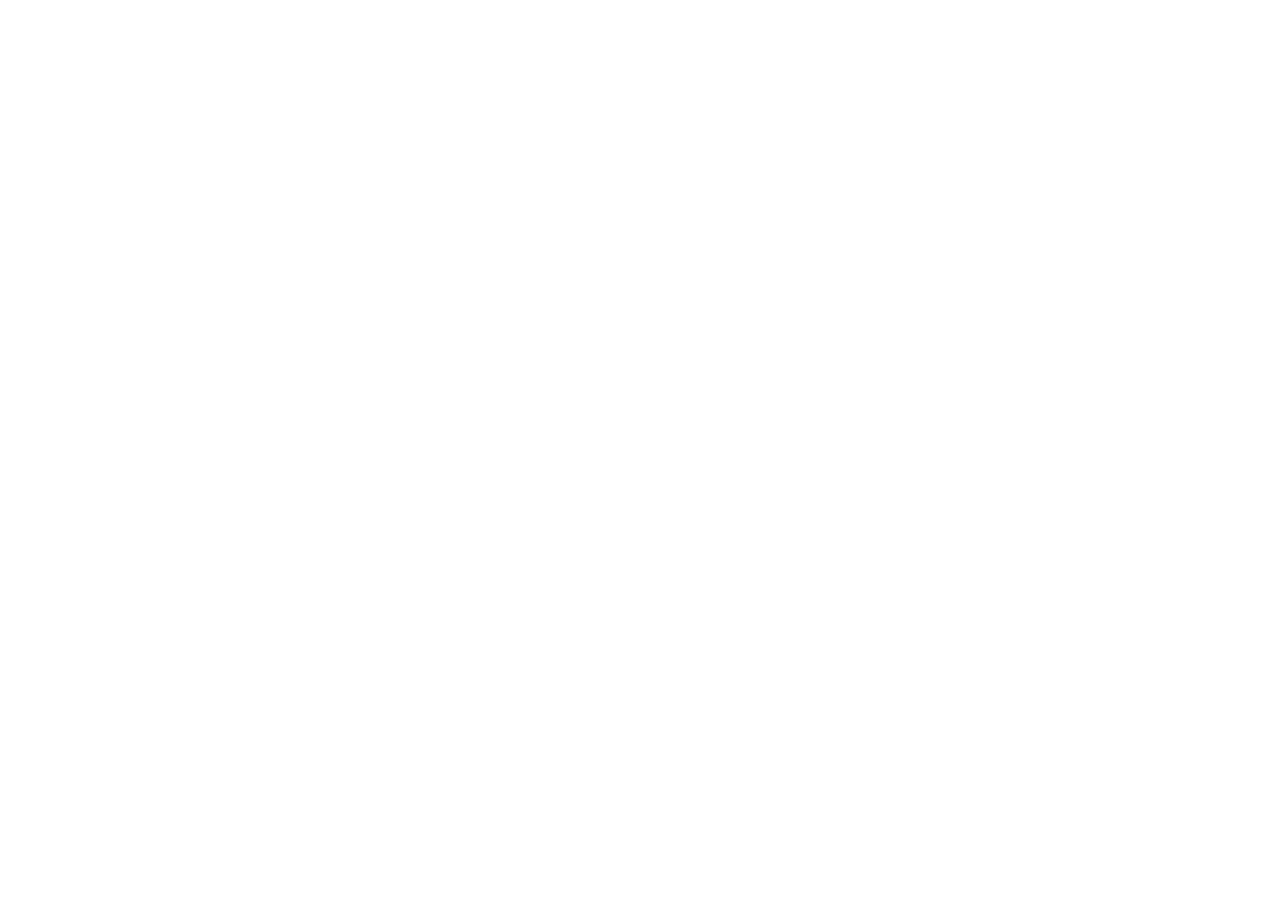
==== index.html @ 0087d900 "let's-start" ====
<!DOCTYPE html>
<html lang="en">
<head>
    <meta charset="UTF-8">
    <meta name="viewport" content="width=device-width, initial-scale=1.0">
    <link rel="stylesheet" href="style.css">
    <title>Hemant Sah</title>
</head>
<body>
    
    <script src="script.js"></script>
</body>
</html>
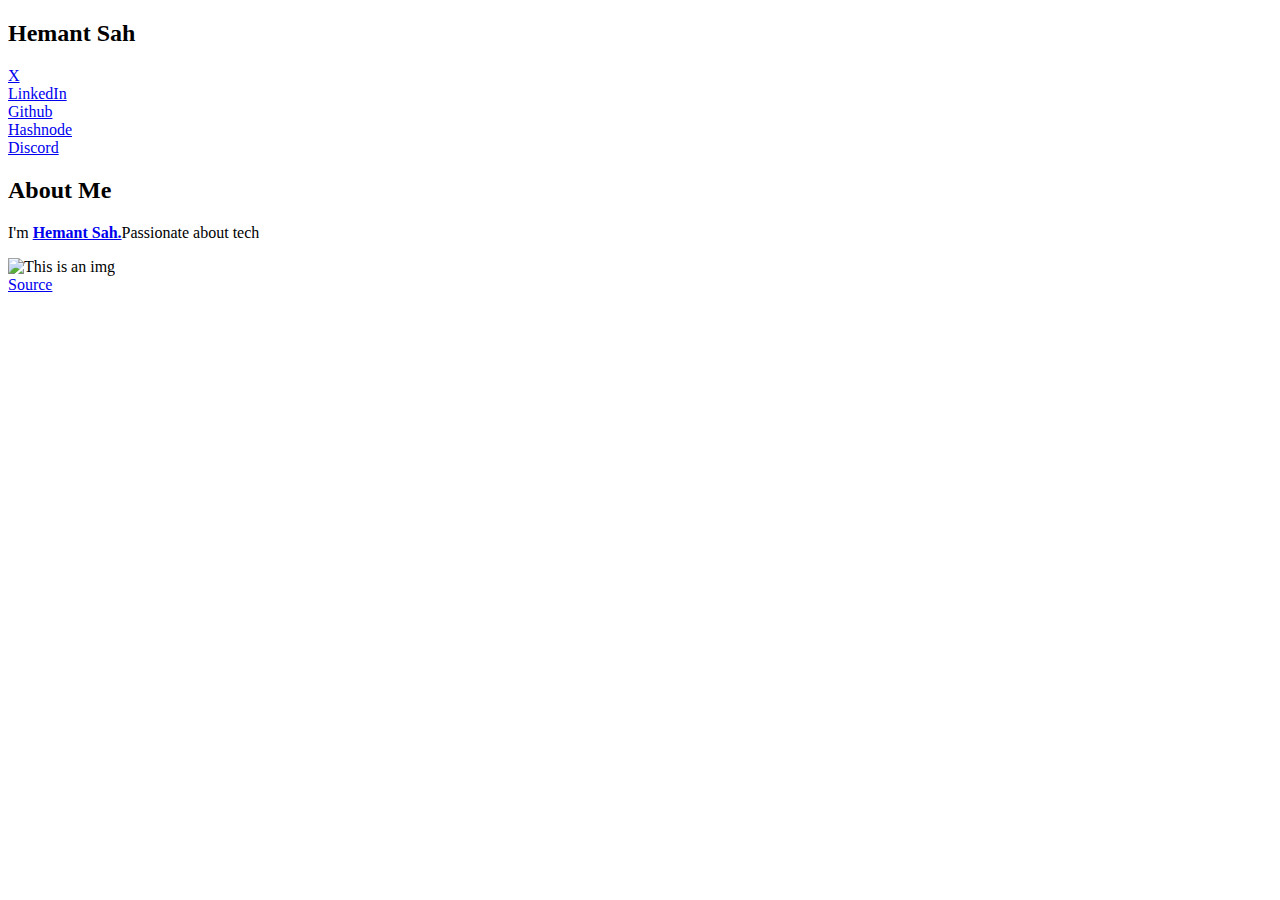
==== commit 969d26d7: "skeleton-set" ====
--- a/index.html
+++ b/index.html
@@ -7,7 +7,36 @@
     <title>Hemant Sah</title>
 </head>
 <body>
-    
+    <div class="container">
+
+        <header class="header">
+            <h2>Hemant Sah</h2>
+            <div class="socials">
+                <li><a href="https://x.com/hemantsah2912" target="_blank">X</a></li>
+                <li><a href="https://www.linkedin.com/in/hemantsah2912/" target="_blank">LinkedIn</a></li>
+                <li><a href="https://github.com/sahemant12" target="_blank">Github</a></li>
+                <li><a href="https://hashnode.com/@hemantsah2912" target="_blank">Hashnode</a></li>
+                <li><a href="https://discord.com/users/927259926433259560" target="_blank">Discord</a></li>               
+            </div>
+        </header>
+
+        <main class="about-me">
+            <h2>About Me</h2>
+            <p>I'm <strong><a href="https://x.com/hemantsah2912" target="_blank">Hemant Sah.</a></li></strong>Passionate about tech</p>
+            <img src="" alt="This is an img">
+        </main>
+
+        <section class="technical-contributions"></section>
+
+        <footer class="footer">
+            <div class="blogs"></div>
+            <div class="projects"></div>
+            <div class="source">
+                <li><a href="https://github.com/sahemant12/Portfolio-simple" target="_blank">Source</a></li>
+            </div>
+        </footer>
+
+    </div>
     <script src="script.js"></script>
 </body>
 </html>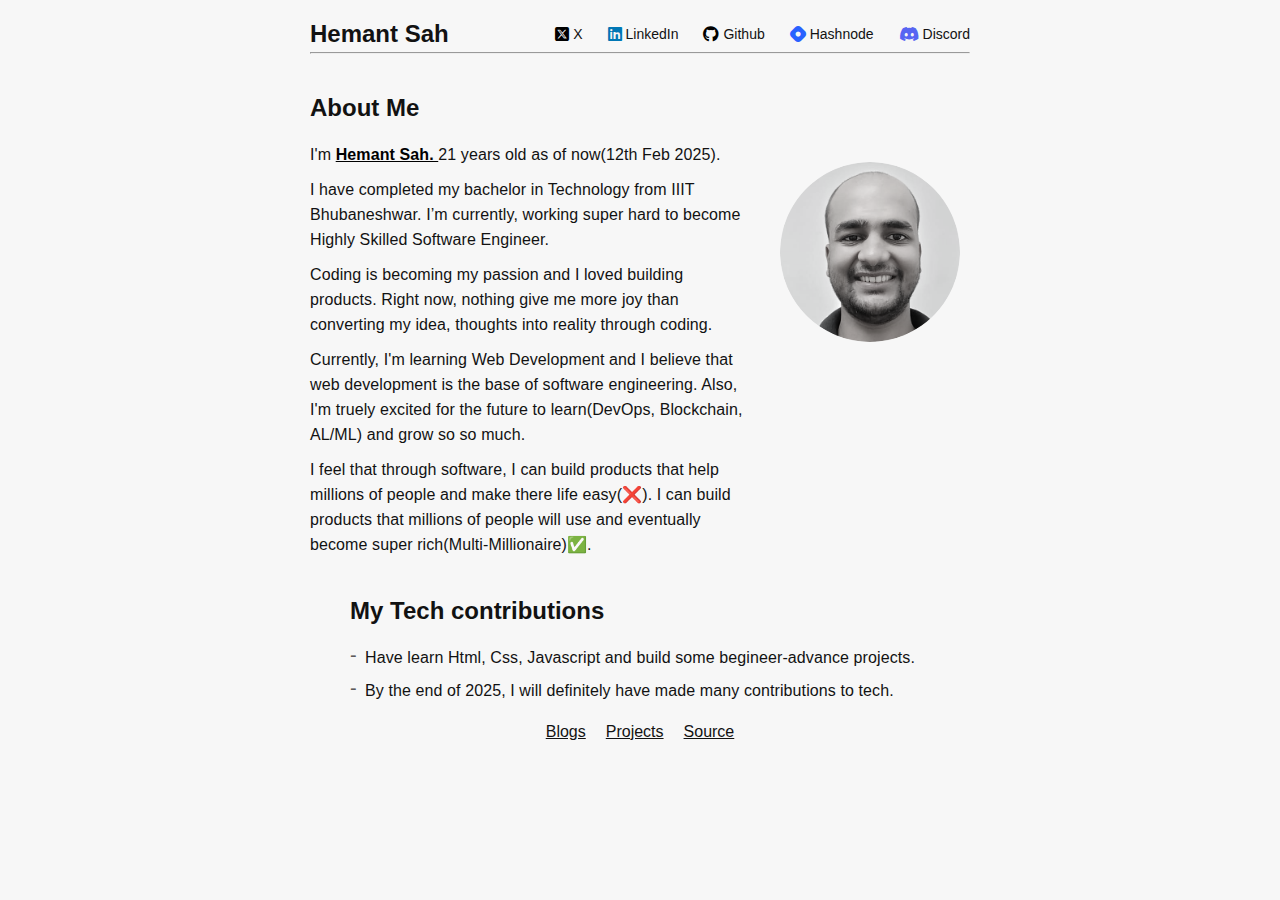
==== commit e30f6e8d: "maxm-part-build" ====
--- a/index.html
+++ b/index.html
@@ -4,38 +4,61 @@
     <meta charset="UTF-8">
     <meta name="viewport" content="width=device-width, initial-scale=1.0">
     <link rel="stylesheet" href="style.css">
+    <link rel="stylesheet" href="media-queries.css">
+    <link rel="stylesheet" href="https://cdnjs.cloudflare.com/ajax/libs/font-awesome/6.7.2/css/all.min.css" integrity="sha512-Evv84Mr4kqVGRNSgIGL/F/aIDqQb7xQ2vcrdIwxfjThSH8CSR7PBEakCr51Ck+w+/U6swU2Im1vVX0SVk9ABhg==" crossorigin="anonymous" referrerpolicy="no-referrer" />
     <title>Hemant Sah</title>
 </head>
 <body>
-    <div class="container">
+    <div class="hemant-sah container">
 
         <header class="header">
-            <h2>Hemant Sah</h2>
-            <div class="socials">
-                <li><a href="https://x.com/hemantsah2912" target="_blank">X</a></li>
-                <li><a href="https://www.linkedin.com/in/hemantsah2912/" target="_blank">LinkedIn</a></li>
-                <li><a href="https://github.com/sahemant12" target="_blank">Github</a></li>
-                <li><a href="https://hashnode.com/@hemantsah2912" target="_blank">Hashnode</a></li>
-                <li><a href="https://discord.com/users/927259926433259560" target="_blank">Discord</a></li>               
+            <h2><a href="https://x.com/hemantsah2912" target="_blank">Hemant Sah</h2>
+            <div class="socials">               
+                <a href="https://x.com/hemantsah2912" target="_blank"><li class="social-list"><i class="fa-brands fa-square-x-twitter" style="color: #000000;"></i><span>X</span></li></a>
+                <a href="https://www.linkedin.com/in/hemantsah2912" target="_blank"><li class="social-list"><i class="fa-brands fa-linkedin" style="color: #0077B5;"></i><span>LinkedIn</span></li></a>
+                <a href="https://github.com/sahemant12" target="_blank"><li class="social-list"><i class="fa-brands fa-github" style="color: #000000;"></i><span>Github</span></li></a>
+                <a href="https://hashnode.com/@hemantsah2912" target="_blank"><li class="social-list"><i class="fa-brands fa-hashnode" style="color: #2962FF;"></i><span>Hashnode</span></li></a>
+                <a href="https://discord.com/users/927259926433259560" target="_blank"><li class="social-list"><i class="fa-brands fa-discord" style="color: #5865F2;"></i><span>Discord</span></li></a>
             </div>
         </header>
+        <hr>
 
         <main class="about-me">
             <h2>About Me</h2>
-            <p>I'm <strong><a href="https://x.com/hemantsah2912" target="_blank">Hemant Sah.</a></li></strong>Passionate about tech</p>
-            <img src="" alt="This is an img">
+            <div class="about-me-details">
+                    <div class="about-me-img">
+                        <img src="./images/me5.png" alt="This is an img" id="me-img">
+                    </div>
+                    <div class="about-me-para">
+                        <p>I'm <strong><a href="https://x.com/hemantsah2912" target="_blank" id="myself">Hemant Sah. </a></li></strong> 21 years old as of now(12th Feb 2025).</p>
+                        <p>I have completed my bachelor in Technology from IIIT Bhubaneshwar. I’m currently, working super hard to become Highly Skilled Software Engineer.</p>
+                        <p>Coding is becoming my passion and I loved building products. Right now, nothing give me more joy than converting my idea, thoughts into reality through coding.</p>
+                        <p>Currently, I'm learning Web Development and I believe that web development is the base of software engineering. Also, I'm truely excited for the future to learn(DevOps, Blockchain, AL/ML) and grow so so much.</p>
+                        <p>I feel that through software, I can build products that help millions of people and make there life easy(❌). I can build products that millions of people will use and eventually become super rich(Multi-Millionaire)✅.</p>
+
+                    </div>                    
+                </div>                                   
         </main>
 
-        <section class="technical-contributions"></section>
+        <section class="technical-contributions">
+            <h2>My Tech contributions</h2>
+            <div class="tech-contri-list">
+                <p>Have learn Html, Css, Javascript and build some begineer-advance projects. </p>
+                <p>By the end of 2025, I will definitely have made many contributions to tech.</p>
+            </div>
+        </section>
 
         <footer class="footer">
-            <div class="blogs"></div>
-            <div class="projects"></div>
+            <div class="blogs">
+                <a href="./blogs.html" target="_blank"><span>Blogs</span></a>
+            </div>
+            <div class="projects">
+                <a href="./projects.html" target="_blank"><span>Projects</span></a>
+            </div>
             <div class="source">
-                <li><a href="https://github.com/sahemant12/Portfolio-simple" target="_blank">Source</a></li>
+                <a href="https://github.com/sahemant12/Portfolio-simple" target="_blank"><span>Source</span></a>
             </div>
         </footer>
-
     </div>
     <script src="script.js"></script>
 </body>
--- a/style.css
+++ b/style.css
@@ -0,0 +1,205 @@
+:root{
+    --white-color-1:#ffffff;
+    --white-color-2:#f7f7f7;
+    --black-color-1:#1a1a1a;
+    --black-color-2:#121212;
+}
+
+*{
+    margin:0;
+    padding: 0;
+    box-sizing: border-box;
+}
+body{
+    background-color: var(--white-color-2);
+    color:var(--black-color-2);
+    font-family: Arial, Helvetica, sans-serif;
+    display: flex;
+    justify-content: center;
+    width:100%;
+}
+
+li{
+    list-style-type: none;
+}
+a{
+    text-decoration: none;
+    color:var(--black-color-2);
+}
+p{
+    line-height: 25px;
+    letter-spacing: 0.1px;
+}
+hr {
+    width: 100%;
+    flex: none;
+    margin-top: 4px;
+  }
+.container{
+    padding: 20px;
+}
+.hemant-sah{
+    display: flex;
+    flex-direction: column;
+    align-items: center;
+    width:100%;
+    max-width: 700px;
+    box-sizing: border-box;
+}
+/* ########### Header ########## */
+.header{
+    display: flex;
+    justify-content: space-between;
+    align-items: center;
+    width:100%;
+}
+.socials{
+    display: flex;
+    flex-wrap: wrap;
+    column-gap: 25px;
+}
+.social-list{
+    display: flex;
+    column-gap: 4px;
+}
+.social-list span{
+    font-size: 14px;
+}
+.social-list:hover span{
+    text-decoration: underline;
+}
+.social-list:hover{
+    color:#5d5b5b;
+}
+
+
+/* ########### about-me ########## */
+.about-me{
+    margin-top: 40px;
+    display: flex;
+    flex-direction: column;
+}
+.about-me-details{
+    display: flex;
+    flex-direction: row-reverse;
+    column-gap: 20px;
+}
+
+.about-me-img{
+    padding: 10px;
+    margin-top: 20px;
+}
+#me-img{
+    width:180px;
+    height:180px;
+    border-radius: 50%;
+    object-fit:cover;
+    filter: grayscale(90%);
+    cursor: pointer;
+    margin-top: 10px;
+}
+#me-img:hover{
+    filter: grayscale(0%);
+}
+
+.about-me-para{
+    display: flex;
+    flex-wrap: wrap;
+    align-content: flex-start;
+    flex: 1;
+    margin-top: 20px;
+    row-gap: 10px;
+}
+#myself{
+    color:#000000;
+    text-decoration: underline;
+}
+#myself:hover{
+    color:#5d5b5b;
+}
+
+
+
+/* ########### Technical Contributions ########## */
+.technical-contributions{
+    margin-top: 40px;
+    display: flex;
+    flex-direction: column;
+    row-gap: 20px;
+}
+.tech-contri-list{
+    display: flex;
+    flex-direction: column;
+    row-gap: 8px;
+    padding-inline: 15px;
+}
+.tech-contri-list p{
+    display: block;
+    width:100%;
+    position: relative;
+    align-items: center;
+}
+.tech-contri-list p::before{
+    content: "- ";
+    position: absolute;
+    left:-15px;
+    top:-2px;
+    color:#5d5b5b;
+    font-size: 20px;
+}
+
+/* ############ Footer ############ */
+.footer{
+    display: flex;
+    justify-content: center;
+    column-gap: 20px;
+    margin-top: 20px;
+}
+.footer a{
+    text-decoration: underline;
+}
+.footer a:hover{
+    color:#5d5b5b;
+}
+
+
+/* ########### Projects.html ########### */
+.projects{
+    display: flex;
+    flex-direction: column;
+    align-items: start;
+    width:100%;
+}
+.begineer, .intermediate, .advance{
+    display: flex;
+    flex-direction: column;
+    align-items: start;
+    row-gap: 10px;
+    margin-top: 40px;
+}
+.begineer-projects-list, .intermediate-projects-list, .advance-projects-list{
+    display: flex;
+    flex-direction: column;
+    row-gap: 10px;
+}
+.projects-list{
+    list-style-type:circle;
+    color:#5d5b5b;
+}
+.projects-list a{
+    color:#3366C8;
+    margin-left: -10px;
+    font-size: 17px;
+    text-decoration: underline;
+}
+.projects-list a:hover{
+    color:#5d5b5b;
+}
+.projects-list span{
+    font-size: 12px;
+    color:#000;
+    margin-left: 5px;
+    background-color: #e1e1e1;
+    padding: 2px 2px;
+}
+
--- a/media-queries.css
+++ b/media-queries.css
@@ -0,0 +1,57 @@
+
+@media (max-width: 690px)  { 
+
+/* ########### Header ########## */
+.header{
+    display: flex;
+    flex-direction: column;
+    row-gap: 4px;
+    align-items: center;
+    width:100%;
+}
+.header h2{
+    font-size: 25px;
+}
+.socials{
+    display: flex;
+    flex-wrap: wrap;
+    row-gap: 10px;
+    column-gap: 25px;
+}
+
+
+/* ########### about-me ########## */
+.about-me{
+    margin-top: 40px;
+    display: flex;
+    flex-direction: column;
+}
+.about-me-details{
+    display: flex;
+    flex-direction: column;
+    justify-content: center;
+    column-gap: 20px;
+}
+
+.about-me-img{
+    padding: 10px;
+    margin-top: 20px;
+    display: flex;
+    justify-content: center;
+}
+#me-img{
+    width:150px;
+    height: 150px;
+    cursor: pointer;
+    margin-top: 1px;
+}
+
+.about-me-para{
+    display: flex;
+    flex-wrap: wrap;
+    align-content: flex-start;
+    flex: 1;
+    margin-top: 20px;
+    row-gap: 10px;
+}
+}